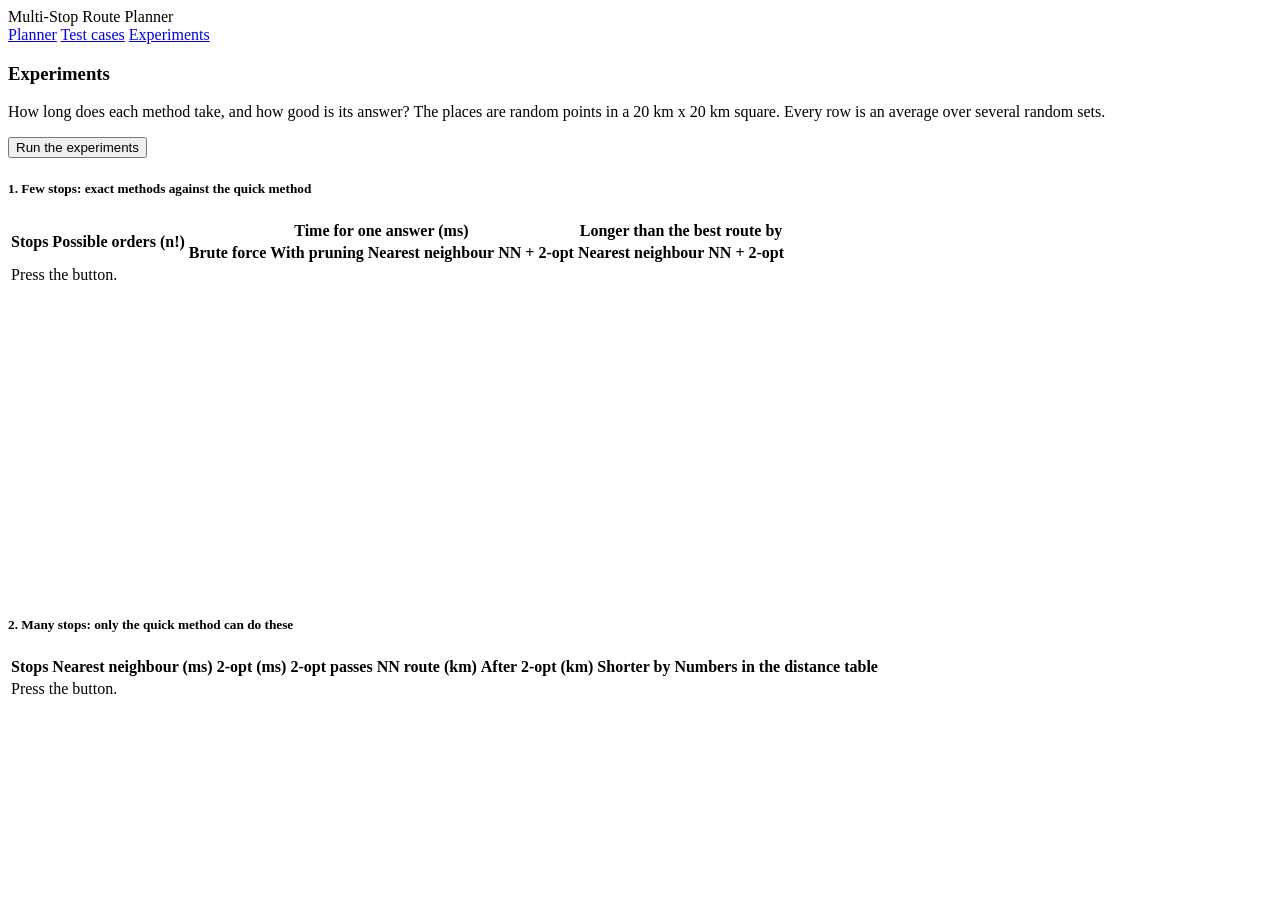
==== benchmark.html @ 40aee823 "Add timing experiments" ====
<!DOCTYPE html>
<html lang="en">
<head>
  <meta charset="utf-8">
  <meta name="viewport" content="width=device-width, initial-scale=1">
  <title>Experiments - Multi-Stop Route Planner</title>
  <link href="https://fonts.googleapis.com/css2?family=Poppins:wght@400;500;600&display=swap" rel="stylesheet">
  <link rel="stylesheet" href="lib/bootstrap/bootstrap.min.css">
  <link rel="stylesheet" href="css/style.css">
</head>
<body>

  <nav class="navbar navbar-expand navbar-dark bg-dark px-3">
    <span class="navbar-brand">Multi-Stop Route Planner</span>
    <div class="navbar-nav">
      <a class="nav-link" href="index.html">Planner</a>
      <a class="nav-link" href="tests.html">Test cases</a>
      <a class="nav-link active" href="benchmark.html">Experiments</a>
    </div>
  </nav>

  <div class="page">
    <h3>Experiments</h3>
    <p>How long does each method take, and how good is its answer? The places are random points in a
      20 km x 20 km square. Every row is an average over several random sets.</p>
    <button class="btn btn-primary" id="runBtn">Run the experiments</button>
    <span id="status" class="ms-2 text-muted"></span>

    <h5>1. Few stops: exact methods against the quick method</h5>
    <div class="table-responsive">
      <table class="table table-bordered table-sm">
        <thead class="table-light">
          <tr><th rowspan="2">Stops</th><th rowspan="2" class="num">Possible orders (n!)</th>
            <th colspan="4" class="text-center">Time for one answer (ms)</th>
            <th colspan="2" class="text-center">Longer than the best route by</th></tr>
          <tr><th class="num">Brute force</th><th class="num">With pruning</th><th class="num">Nearest neighbour</th><th class="num">NN + 2-opt</th>
            <th class="num">Nearest neighbour</th><th class="num">NN + 2-opt</th></tr>
        </thead>
        <tbody id="smallRows"><tr><td colspan="8" class="text-muted">Press the button.</td></tr></tbody>
      </table>
    </div>
    <div class="chartbox"><canvas id="timeChart"></canvas></div>
    <div class="chartbox"><canvas id="gapChart"></canvas></div>

    <h5>2. Many stops: only the quick method can do these</h5>
    <div class="table-responsive">
      <table class="table table-bordered table-sm">
        <thead class="table-light">
          <tr><th>Stops</th><th class="num">Nearest neighbour (ms)</th><th class="num">2-opt (ms)</th><th class="num">2-opt passes</th>
            <th class="num">NN route (km)</th><th class="num">After 2-opt (km)</th><th class="num">Shorter by</th>
            <th class="num">Numbers in the distance table</th></tr>
        </thead>
        <tbody id="largeRows"><tr><td colspan="8" class="text-muted">Press the button.</td></tr></tbody>
      </table>
    </div>
  </div>

  <script src="lib/chart.umd.min.js"></script>
  <script src="js/tsp.js"></script>
  <script src="js/benchmark.js"></script>
</body>
</html>
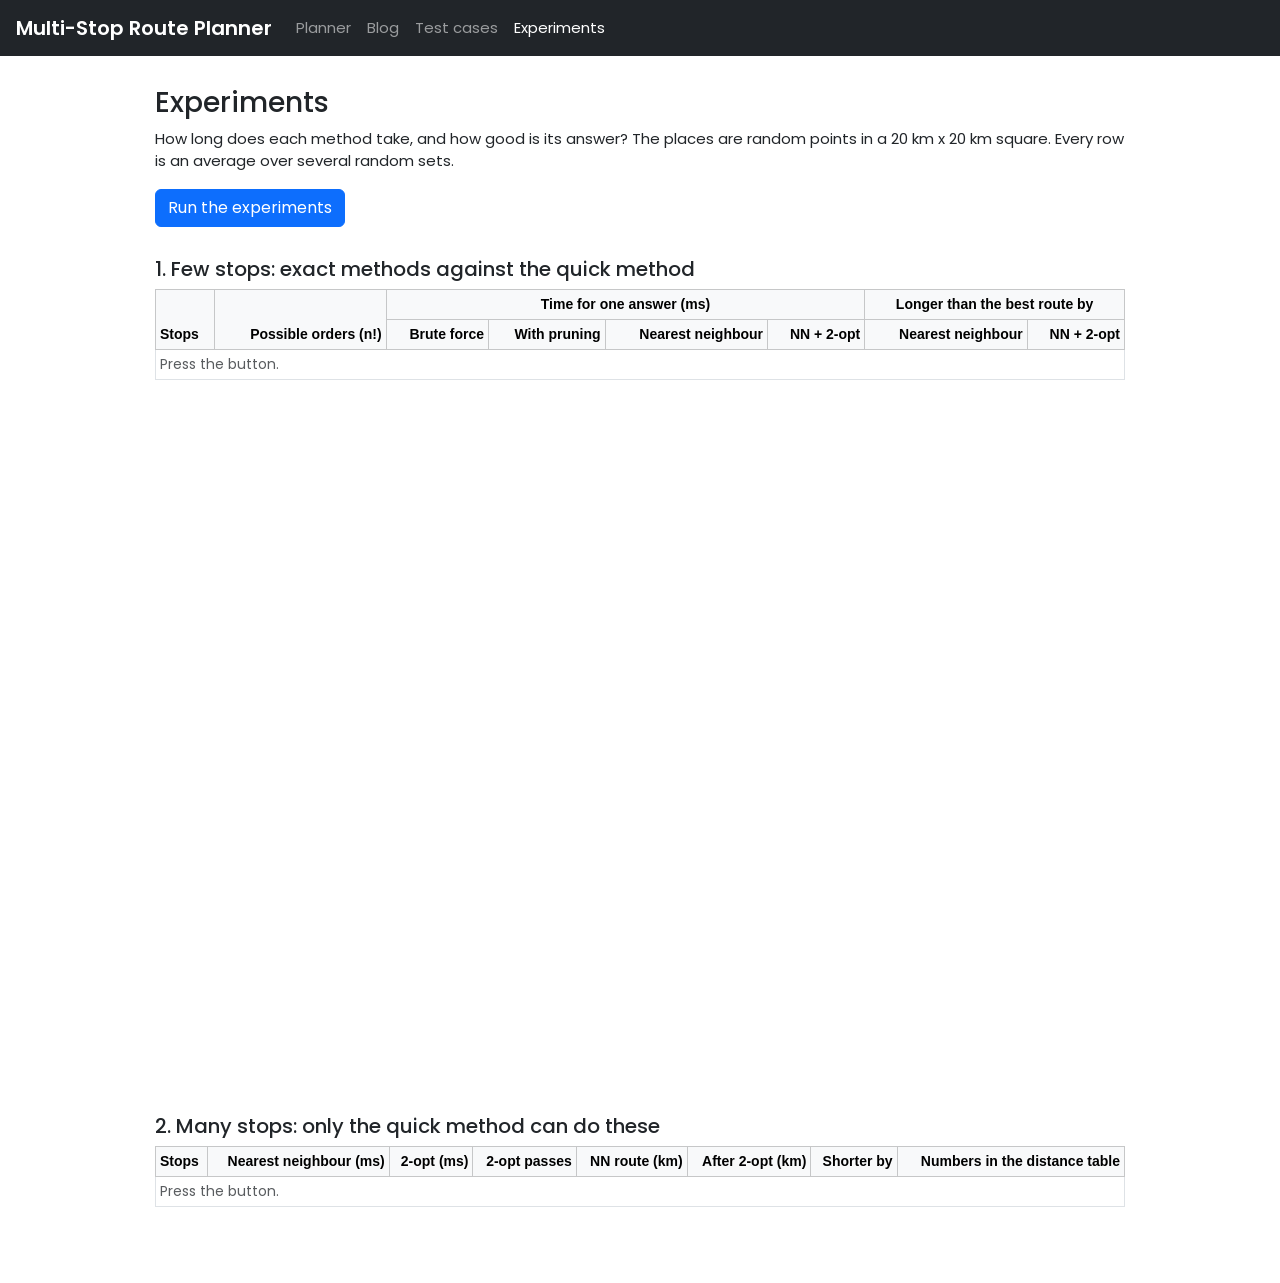
==== commit 8ff7d7c0: "Add blog post and link it in the menu" ====
--- a/benchmark.html
+++ b/benchmark.html
@@ -14,6 +14,7 @@
     <span class="navbar-brand">Multi-Stop Route Planner</span>
     <div class="navbar-nav">
       <a class="nav-link" href="index.html">Planner</a>
+      <a class="nav-link" href="blog.html">Blog</a>
       <a class="nav-link" href="tests.html">Test cases</a>
       <a class="nav-link active" href="benchmark.html">Experiments</a>
     </div>
--- a/css/style.css
+++ b/css/style.css
@@ -0,0 +1,71 @@
+/* Bootstrap does most of the styling, this file only has the extra bits */
+
+body {
+  font-family: Poppins, Arial, sans-serif;
+  font-size: 15px;
+}
+
+.navbar-brand { font-weight: 600; }
+
+/* planner page */
+#map { height: calc(100vh - 56px); }
+.panel {
+  height: calc(100vh - 56px);
+  overflow-y: auto;
+  border-right: 1px solid #ccc;
+}
+/* phone: map on top, the form below it, menu links under the title */
+@media (max-width: 767px) {
+  #map { height: 45vh; }
+  .panel { height: auto; border-right: 0; }
+  .navbar { flex-wrap: wrap; padding-top: 6px; padding-bottom: 2px; }
+  .navbar-brand { width: 100%; padding-bottom: 0; }
+  .navbar .nav-link { padding-left: 0; padding-right: 16px; font-size: 14px; }
+}
+
+#stopList .list-group-item { padding: 6px 10px; font-size: 14px; }
+#stopList .remove { cursor: pointer; color: #dc3545; font-weight: 600; border: 0; background: none; }
+#searchResults .list-group-item { padding: 5px 10px; font-size: 13px; cursor: pointer; }
+
+.pin {
+  background: #0d6efd;
+  color: #fff;
+  border: 2px solid #fff;
+  border-radius: 50%;
+  text-align: center;
+  font: 600 13px/22px Arial, sans-serif;
+  box-shadow: 0 1px 3px rgba(0, 0, 0, 0.5);
+}
+.pin.start { background: #198754; }
+
+.saving { font-size: 17px; }
+#result table { font-size: 14px; }
+#result .how { font-size: 13px; color: #6c757d; }
+
+/* test and experiment pages */
+.page { max-width: 1000px; margin: 0 auto; padding: 20px 15px 60px; }
+.page h3 { margin-top: 10px; }
+.page h5 { margin-top: 30px; }
+.page table { font-size: 14px; }
+.pass { color: #198754; font-weight: 600; }
+.fail { color: #dc3545; font-weight: 600; }
+.chartbox { position: relative; height: 340px; margin-bottom: 8px; }
+td.num, th.num { text-align: right; }
+
+/* blog page */
+.blog { max-width: 780px; margin: 0 auto; padding: 28px 16px 70px; font-family: Georgia, "Times New Roman", serif; font-size: 18px; line-height: 1.65; color: #222; }
+.blog h1 { font-family: Poppins, Arial, sans-serif; font-size: 31px; font-weight: 600; line-height: 1.25; }
+.blog h2 { font-family: Poppins, Arial, sans-serif; font-size: 24px; font-weight: 600; margin: 42px 0 12px; padding-bottom: 5px; border-bottom: 1px solid #ccc; }
+.blog h3 { font-family: Poppins, Arial, sans-serif; font-size: 19px; font-weight: 600; margin: 26px 0 8px; }
+.blog .by { font-family: Poppins, Arial, sans-serif; font-size: 14px; color: #666; margin-bottom: 26px; }
+.blog table { font-family: Poppins, Arial, sans-serif; font-size: 14px; }
+.blog td ul { margin: 0; padding-left: 18px; }
+.blog pre { background: #f6f6f6; border: 1px solid #ddd; padding: 12px 14px; font-size: 13.5px; line-height: 1.45; overflow-x: auto; }
+.blog code { color: #b02a5b; }
+.blog pre code { color: #222; }
+.blog .two { display: flex; gap: 16px; margin: 14px 0; }
+.blog .two > * { flex: 1; min-width: 0; margin: 0; }
+.blog figure img { width: 100%; border: 1px solid #999; }
+.blog figcaption { font-family: Poppins, Arial, sans-serif; font-size: 14px; text-align: center; margin-top: 5px; }
+.blog .refs li { font-size: 16px; }
+@media (max-width: 600px) { .blog .two { display: block; } .blog .two > * { margin-bottom: 14px; } .blog h1 { font-size: 25px; } }
